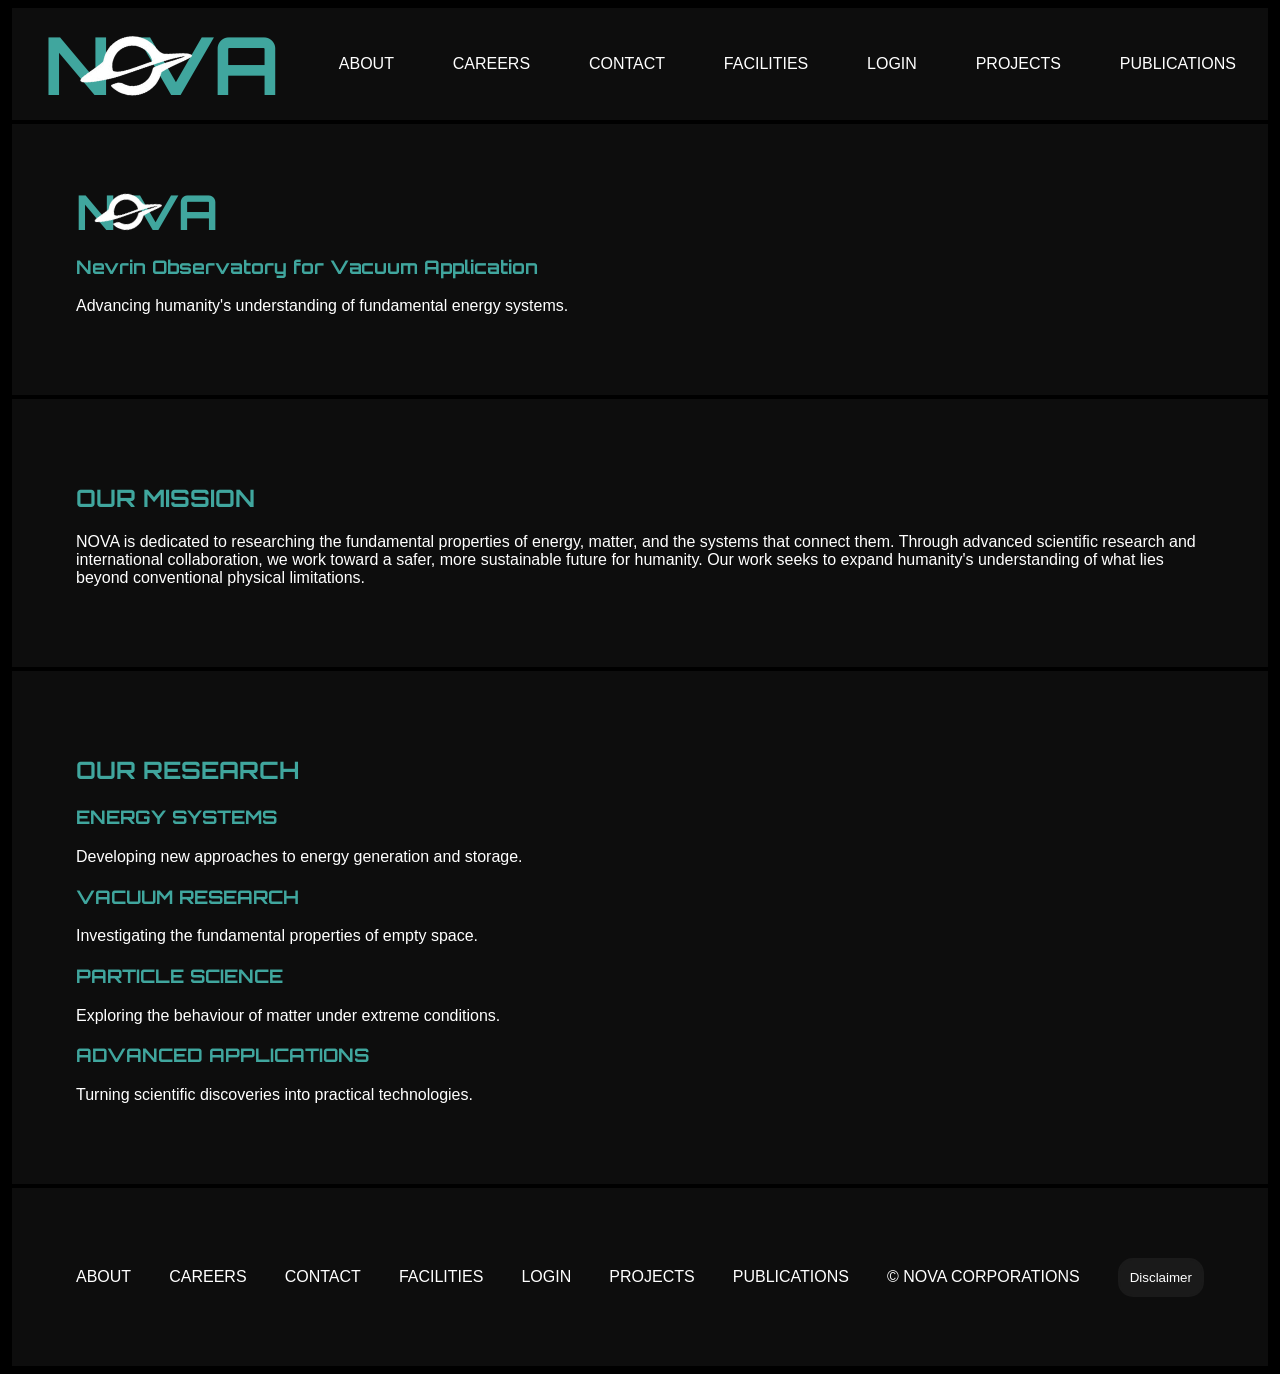
==== index.html @ 0c3ee12c "Refactor div elements to section elements in index.html" ====
<!DOCTYPE html>
<html lang="en">
    <head>
        <meta charset="UTF-8">
        <meta name="viewport" content="width=device-width, initial-scale=1">
        
        <title>NOVA | Nevrin Observatory for Vacuum Application</title>
        
        <link rel="stylesheet" href="style.css">
        <link rel="preconnect" href="https://fonts.googleapis.com">
        <link rel="preconnect" href="https://fonts.gstatic.com" crossorigin>
        <link href="https://fonts.googleapis.com/css2?family=Orbitron:wght@400..900&display=swap" rel="stylesheet">
    </head>
    <body>
        <header>
            <nav id="navbar">
                <a href="index.html">
                    <h1 id="nav-title">
                        <span>N</span>
                        <span class="nav-logo-wrap">
                            <img src="NOVAcorpsLogoWhite.png" alt="NOVA logo">
                        </span>
                        <span>VA</span>
                    </h1>
                </a>
                <a href="about.html">ABOUT</a>
                <a href="careers.html">CAREERS</a>
                <a href="contact.html">CONTACT</a>
                <a href="facilities.html">FACILITIES</a>
                <a href="portal.html">LOGIN</a>
                <a href="projects.html">PROJECTS</a>
                <a href="publications.html">PUBLICATIONS</a>
            </nav>
        </header>
        <main>
            <section id="home-hero">
                <h1 id="hero-title">
                    <span>N</span>
                        <span class="hero-logo-wrap">
                            <img src="NOVAcorpsLogoWhite.png" alt="NOVA logo">
                        </span>
                    <span>VA</span>
                </h1>
                <h3 id="subtitle">Nevrin Observatory for Vacuum Application</h3>
                <p id="slogan">Advancing humanity's understanding of fundamental energy systems.</p>
            </section>

            <section id="mission">
                <a href="about.html"><h2>OUR MISSION</h2></a>
                <p>NOVA is dedicated to researching the fundamental properties of energy, matter, and the systems that connect them. Through advanced scientific research and international collaboration, we work toward a safer, more sustainable future for humanity. Our work seeks to expand humanity's understanding of what lies beyond conventional physical limitations.</p>
            </section>

            <section id="card-backer" class="research">
                <a href="research.html"><h2>OUR RESEARCH</h2></a>
                <div class="cushioning">
                    <div class="card1">
                        <h3>ENERGY SYSTEMS</h3>
                        <p id="card-tag">Developing new approaches to energy generation and storage.</p>
                    </div>
                    <div class="card2">
                        <h3>VACUUM RESEARCH</h3>
                        <p id="card-tag">Investigating the fundamental properties of empty space.</p>
                    </div>
                    <div class="card3">
                        <h3>PARTICLE SCIENCE</h3>
                        <p id="card-tag">Exploring the behaviour of matter under extreme conditions.</p>
                    </div>
                    <div class="card4">
                        <h3>ADVANCED APPLICATIONS</h3>
                        <p id="card-tag">Turning scientific discoveries into practical technologies.</p>
                    </div>
                </div>
            </section>
        </main>
        
        <footer>
            <a href="about.html">ABOUT</a>
            <a href="careers.html">CAREERS</a>
            <a href="contact.html">CONTACT</a>
            <a href="facilities.html">FACILITIES</a>
            <a href="portal.html">LOGIN</a>
            <a href="projects.html">PROJECTS</a>
            <a href="publications.html">PUBLICATIONS</a>

            <p>&#169; NOVA CORPORATIONS</p>
            <button onclick="alert('This project is an Alternate Reality Game (ARG). All characters, events, locations, organizations, and communication channels depicted are entirely fictional and part of a cooperative storytelling experience. This simulation is for entertainment purposes only and does not reflect real-world events or entities. Participation is voluntary. Please do not trespass, harass real-world individuals, or cause property damage.')">Disclaimer</button>
        </footer>
    </body>
</html>
---- style.css ----
body { 
  background-color: #000000; 
} 

#navbar {
  display: flex;
  justify-content: space-between;
  align-items: center;
  padding: 1rem 2rem;
  margin: 4px;
  background-color: #0d0d0d;
}

p {
  font-family: sans-serif;
}

#home-hero, #about-hero {
  color: #FFFFFF;
  background-color: #0d0d0d;
  padding: 64px;
  margin: 4px;
}

h1, h2, h3, h4, h5, h6 {
  color: #40a69e;
  font-family: "Orbitron", sans-serif;
}

#nav-title {
  color: #40a69e;
  background-color: #0d0d0d;
  padding: 0;
  position: relative;
  display: inline-block;
  font-family: "Orbitron", sans-serif;
  font-optical-sizing: auto;
  font-style: normal;
  font-weight: 700;
  font-size: 5rem;
  line-height: 1;
  margin: 0;
}

#hero-title {
  color: #40a69e;
  background-color: #0d0d0d;
  padding: 0;
  position: relative;
  display: inline-block;
  font-family: "Orbitron", sans-serif;
  font-optical-sizing: auto;
  font-style: normal;
  font-weight: 700;
  font-size: 3rem;
  line-height: 1;
  margin: 0;
}

#nav-title .logo-wrap, #hero-title .logo-wrap {
  position: relative;
  display: inline-block;
  width: 0;
  height: 0;
  z-index: 5;
}

#nav-title .nav-logo-wrap img {
  position: absolute;

  /* Sizes the logo */
  width: 125px;
  height: 125px;

  object-fit: contain;

  /* Positions the logo */
  left: 30px;
  top: -18px;

  /* Gives the logo the angled look */
  transform: rotate(10deg);

  z-index: 2;
}

#hero-title .hero-logo-wrap img {
  position: absolute;

  /* Sizes the logo */
  width: 75px;
  height: 75px;

  object-fit: contain;

  /* Positions the logo */
  left: 15px;
  top: -12px;

  /* Gives the logo the angled look */
  transform: rotate(10deg);

  z-index: 2;
}

#subtitle {
  font-family: "Orbitron", sans-serif;
  font-optical-sizing: auto;
  font-style: normal;
}

#history, #mission, #approach, #commitment {
  background-color: #0d0d0d;
  color: #FFFFFF;
  margin: 4px;
  padding: 64px;
}

#card-backer {
  background-color: #0d0d0d;
  color: #FFFFFF;
  margin: 4px;
  padding: 64px;
}

#cushioning {
  display: grid;
  grid-template-columns: repeat(2, 1fr);
  gap: 20px;
}

#card1, #card2, #card3, #card4 {
  background-color: #1a1a1a;
  border: 0px solid #1a1a1a;
  border-radius: 32px;
  color: #FFFFFF;
  margin: 4px;
  padding: 32px;
  width: 512px;
  height: 100px;
}

footer {
  display: flex;
  justify-content: space-between;
  align-items: center;
  
  color: #FFFFFF; 
  background-color: #0d0d0d;

  margin: 4px;
  padding: 64px;
}

footer button {
  color: #FFFFFF;
  border: 2px solid #1a1a1a;
  border-radius: 15px;
  padding: 10px;
  background-color: #1a1a1a;
  font-family: sans-serif;
}

a:link { 
  color: #FFFFFF; 
  font-family: sans-serif;
  text-decoration: none; 
} 

a:visited { 
  color: #E0F3FF;  
  font-family: sans-serif;
  text-decoration: none; 
} 

a:hover { 
  color: #90D5FF;  
  font-family: sans-serif;
  text-decoration: none; 
} 

a:active { 
  color: #D5FFFF;  
  font-family: sans-serif;
  text-decoration: none; 
}
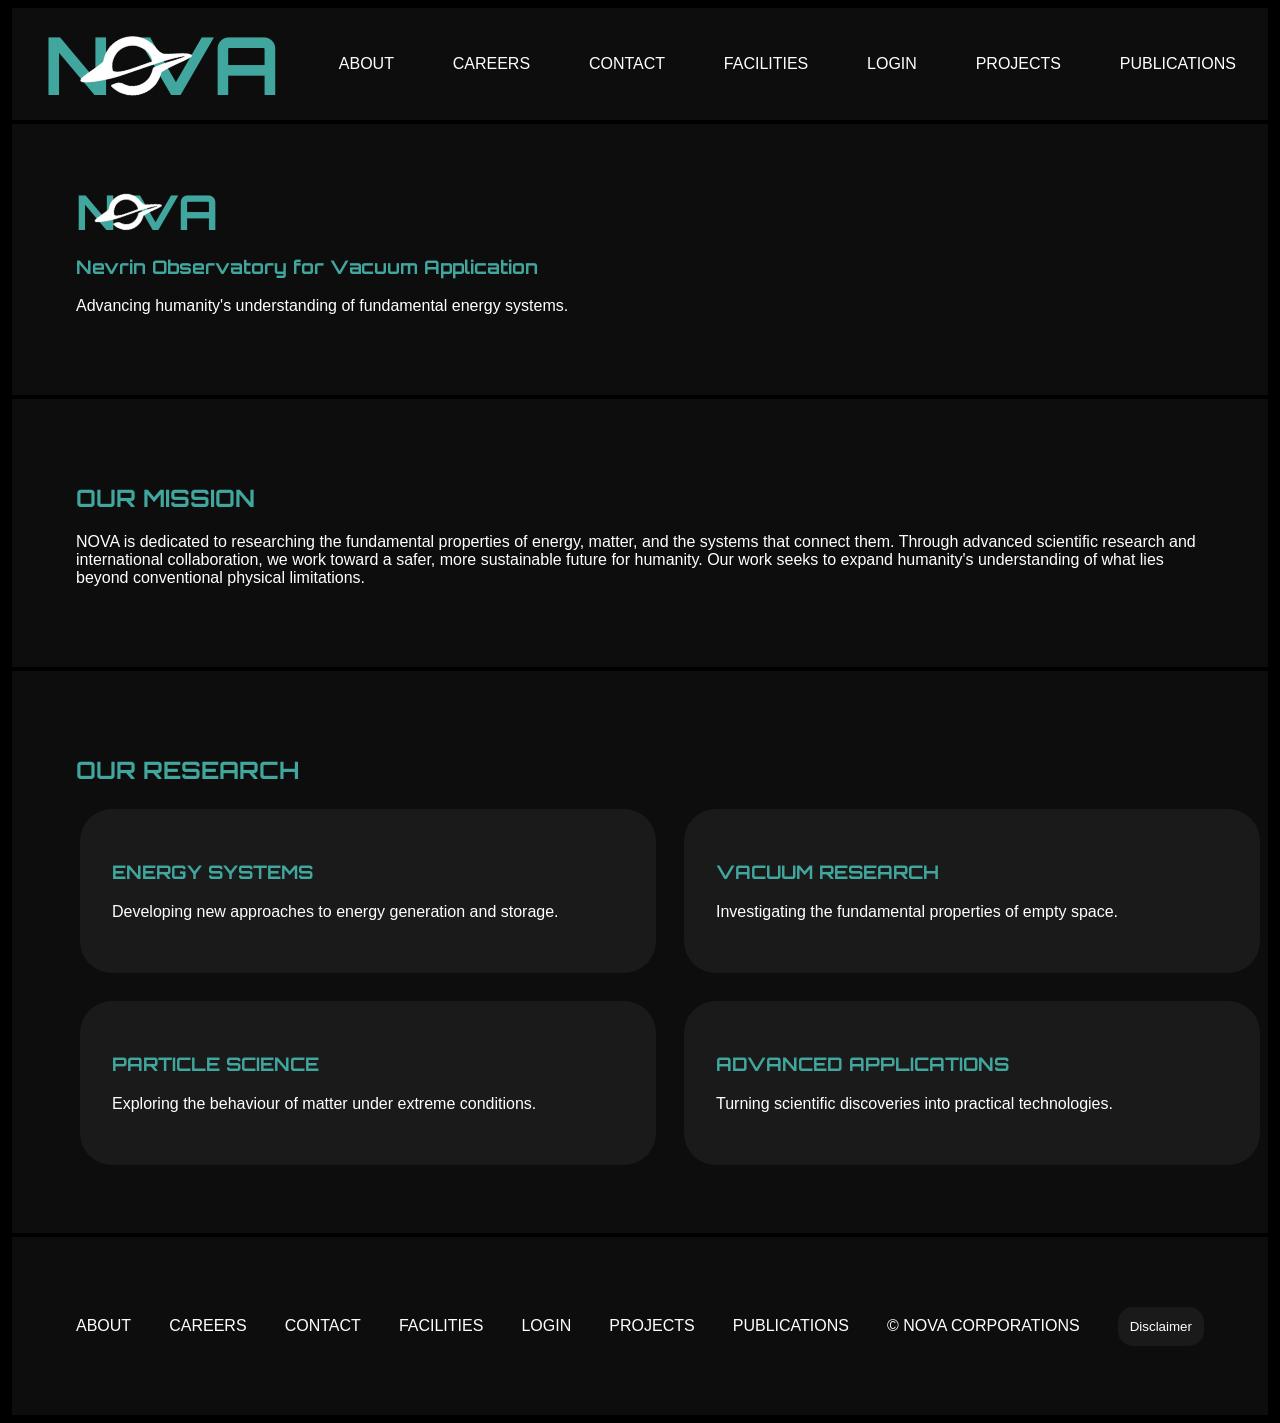
==== commit 833810ec: "Add favicon link to index.html" ====
--- a/index.html
+++ b/index.html
@@ -5,7 +5,8 @@
         <meta name="viewport" content="width=device-width, initial-scale=1">
         
         <title>NOVA | Nevrin Observatory for Vacuum Application</title>
-        
+
+        <link rel="icon" type="image/png" href="NOVAcorpsLogoWhite.png">
         <link rel="stylesheet" href="style.css">
         <link rel="preconnect" href="https://fonts.googleapis.com">
         <link rel="preconnect" href="https://fonts.gstatic.com" crossorigin>
--- a/style.css
+++ b/style.css
@@ -15,7 +15,7 @@
   font-family: sans-serif;
 }
 
-#home-hero, #about-hero {
+#home-hero, #about-hero, #careers-hero, #contact-hero {
   color: #FFFFFF;
   background-color: #0d0d0d;
   padding: 64px;
@@ -123,13 +123,13 @@
   padding: 64px;
 }
 
-#cushioning {
+.cushioning {
   display: grid;
   grid-template-columns: repeat(2, 1fr);
   gap: 20px;
 }
 
-#card1, #card2, #card3, #card4 {
+.card1, .card2, .card3, .card4 {
   background-color: #1a1a1a;
   border: 0px solid #1a1a1a;
   border-radius: 32px;
@@ -138,6 +138,36 @@
   padding: 32px;
   width: 512px;
   height: 100px;
+}
+
+#why-nova {
+  background-color: #0d0d0d;
+  margin: 4px;
+  padding: 64px;
+}
+
+#why-nova p {
+  color: #FFFFFF;
+}
+
+#openings {
+  background-color: #0d0d0d;
+  margin: 4px;
+  padding: 64px;
+}
+
+#openings p {
+  color: #FFFFFF;
+}
+
+#application {
+  background-color: #0d0d0d;
+  margin: 4px;
+  padding: 64px;
+}
+
+#application p {
+  color: #FFFFFF;
 }
 
 footer {
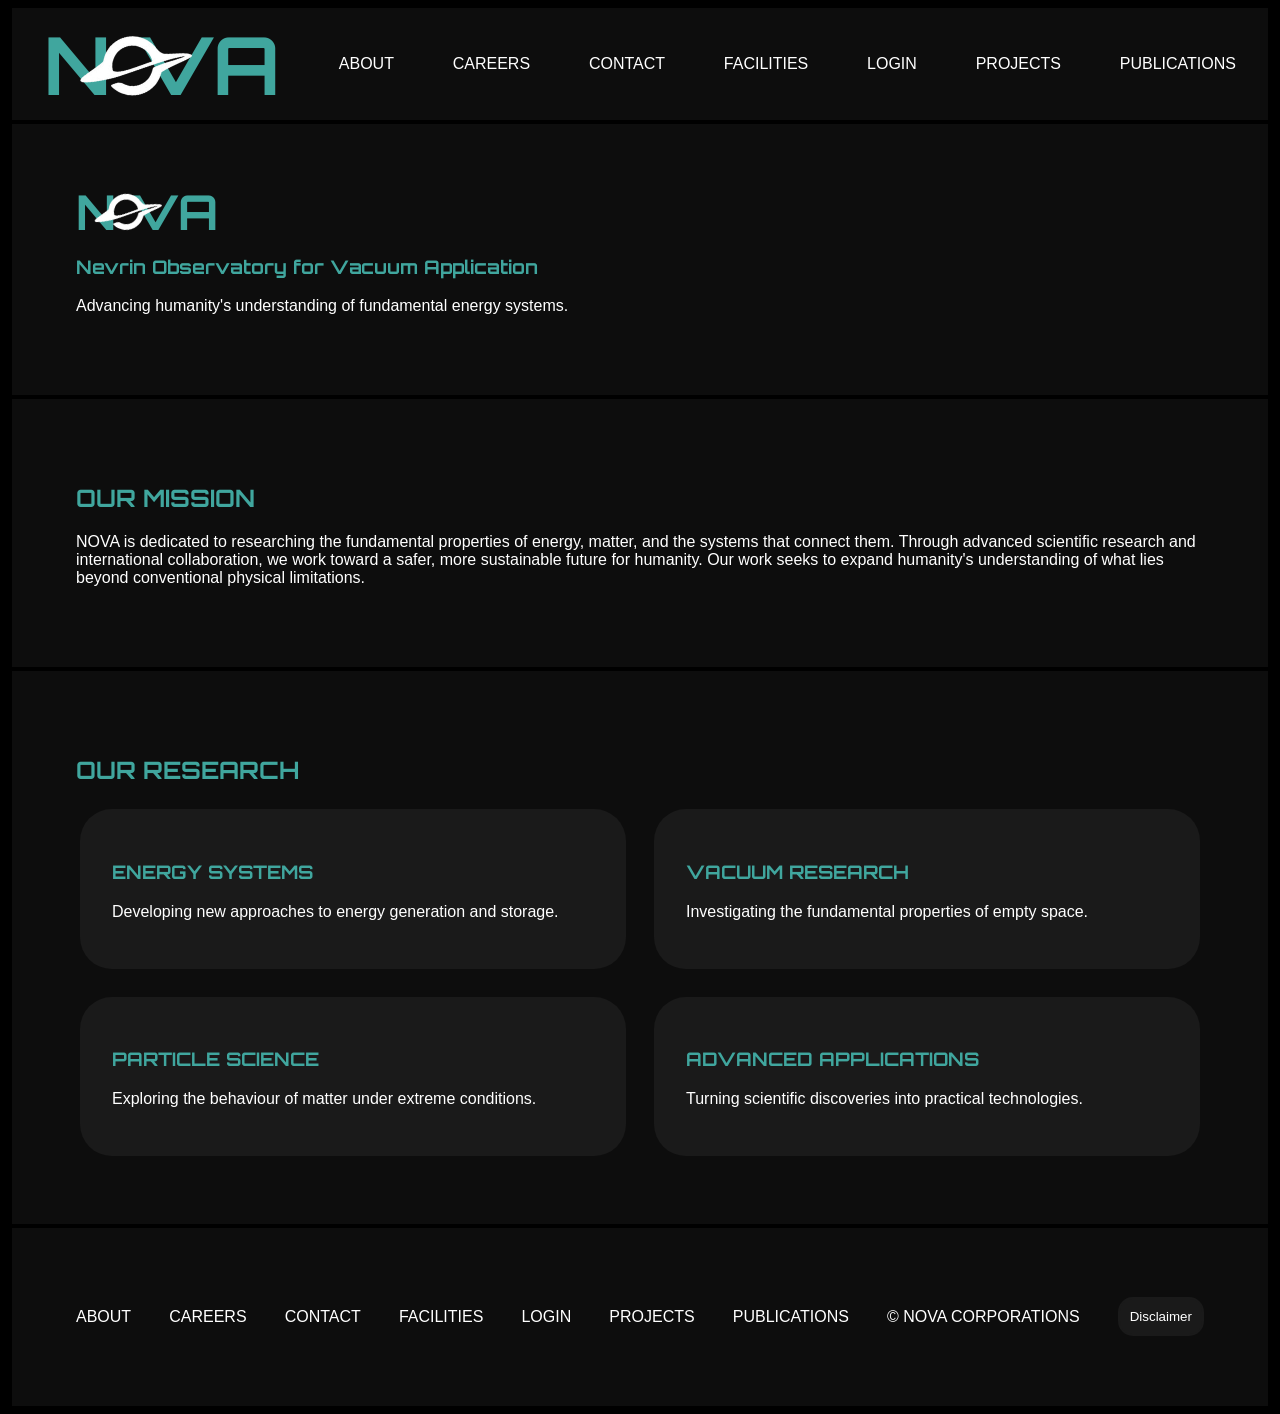
==== commit 0457fa9b: "Remove link from 'OUR RESEARCH' section" ====
--- a/index.html
+++ b/index.html
@@ -6,7 +6,9 @@
         
         <title>NOVA | Nevrin Observatory for Vacuum Application</title>
 
-        <link rel="icon" type="image/png" href="NOVAcorpsLogoWhite.png">
+        <link rel="apple-touch-icon" sizes="180x180" href="apple-touch-icon.png">
+        <link rel="icon" type="image/png" sizes="32x32" href="favicon-32x32.png">
+        <link rel="icon" type="image/png" sizes="16x16" href="favicon-16x16.png">
         <link rel="stylesheet" href="style.css">
         <link rel="preconnect" href="https://fonts.googleapis.com">
         <link rel="preconnect" href="https://fonts.gstatic.com" crossorigin>
@@ -52,7 +54,7 @@
             </section>
 
             <section id="card-backer" class="research">
-                <a href="research.html"><h2>OUR RESEARCH</h2></a>
+                <h2>OUR RESEARCH</h2>
                 <div class="cushioning">
                     <div class="card1">
                         <h3>ENERGY SYSTEMS</h3>
--- a/style.css
+++ b/style.css
@@ -15,7 +15,7 @@
   font-family: sans-serif;
 }
 
-#home-hero, #about-hero, #careers-hero, #contact-hero {
+#home-hero, #about-hero, #careers-hero, #contact-hero, #facilities-hero, #projects-hero {
   color: #FFFFFF;
   background-color: #0d0d0d;
   padding: 64px;
@@ -125,19 +125,44 @@
 
 .cushioning {
   display: grid;
+  grid-template-columns: repeat(2, minmax(0, 1fr));
+  gap: 20px;
+}
+
+.list {
+  display: grid;
+  grid-template-columns: repeat(1, 1fr);
+  gap: 20px;
+}
+
+@media (max-width: 800px) {
+  .cushioning {
+    grid-template-columns: 1fr;
+  }
+}
+
+.card1, .card2, .card3, .card4, .card5 {
+  background-color: #1a1a1a;
+  border-radius: 32px;
+  color: #FFFFFF;
+  margin: 4px;
+  padding: 32px;
+  width: auto;
+  height: auto;
+}
+
+.card1-5, .card2-5, .card3-5, .card4-5 {
+  display: grid;
   grid-template-columns: repeat(2, 1fr);
   gap: 20px;
-}
-
-.card1, .card2, .card3, .card4 {
+
   background-color: #1a1a1a;
-  border: 0px solid #1a1a1a;
   border-radius: 32px;
   color: #FFFFFF;
   margin: 4px;
   padding: 32px;
-  width: 512px;
-  height: 100px;
+  width: auto;
+  height: auto;
 }
 
 #why-nova {
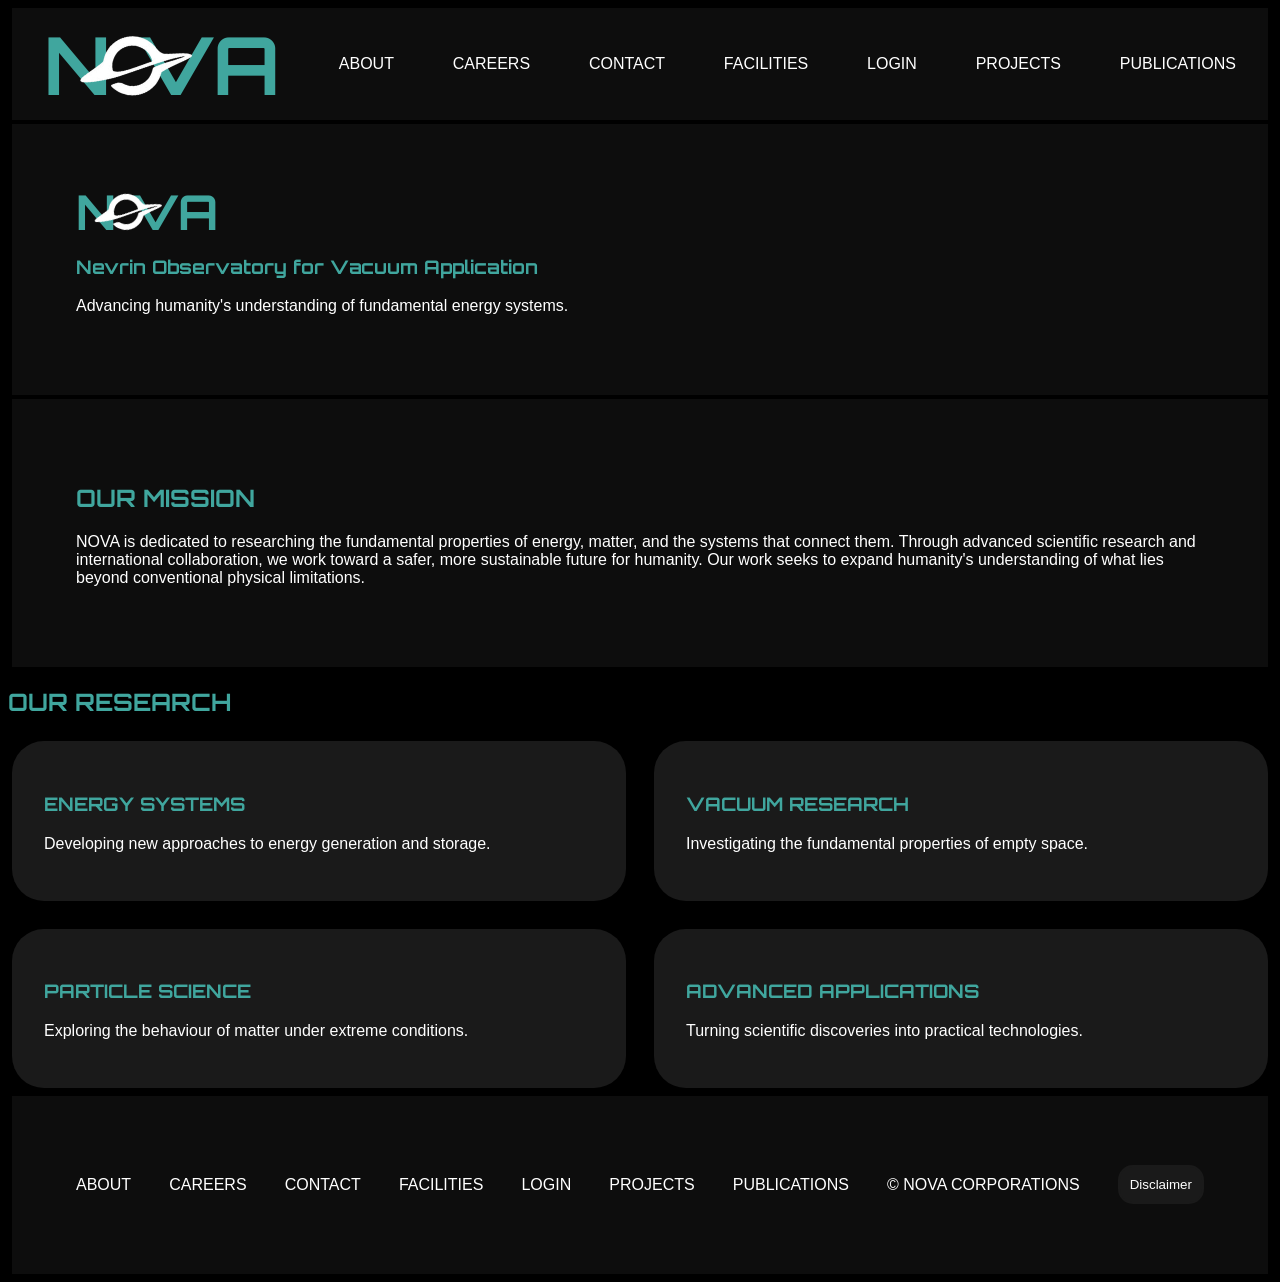
==== commit f80b4b52: "Fix section ID and class attributes in index.html" ====
--- a/index.html
+++ b/index.html
@@ -1,8 +1,26 @@
 <!DOCTYPE html>
 <html lang="en">
     <head>
-        <meta charset="UTF-8">
-        <meta name="viewport" content="width=device-width, initial-scale=1">
+    <meta name="description" content="NOVA explores new approaches to energy, observation, vacuum science, and advanced technology through innovative research and experimentation.">
+      <meta name="keywords" content="NOVA, science, research, technology, energy, vacuum science, particle science, material science">
+      <meta name="author" content="NOVA Corporations">
+      <meta name="robots" content="index, follow">
+      <meta name="language" content="English">
+      <meta name="theme-color" content="#0d0d0d">
+      <meta name="googlebot" content="index, follow">
+      <meta name="referrer" content="strict-origin-when-cross-origin">
+      <meta charset="UTF-8">
+      <meta name="viewport" content="width=device-width, initial-scale=1.0">
+
+      <meta property="og:type" content="website">
+      <meta property="og:title" content="NOVA | Nevrin Observatory for Vacuum Application">
+      <meta property="og:description" content="Exploring new approaches to energy, observation, vacuum science, and advanced technology through innovative research and experimentation.">
+      <meta property="og:image" content="https://jfrgplayz.github.io/NOVAcorps/NOVAcorpsLogoWhite.png">
+      <meta property="og:url" content="https://jfrgplayz.github.io/NOVAcorps/index.html">
+      <meta property="og:site_name" content="NOVA Corporations">
+      <meta property="og:locale" content="en_NZ">
+
+      <link rel="canonical" href="https://jfrgplayz.github.io/NOVAcorps/">
         
         <title>NOVA | Nevrin Observatory for Vacuum Application</title>
 
@@ -53,7 +71,7 @@
                 <p>NOVA is dedicated to researching the fundamental properties of energy, matter, and the systems that connect them. Through advanced scientific research and international collaboration, we work toward a safer, more sustainable future for humanity. Our work seeks to expand humanity's understanding of what lies beyond conventional physical limitations.</p>
             </section>
 
-            <section id="card-backer" class="research">
+            <section class="card-backer" id="research">
                 <h2>OUR RESEARCH</h2>
                 <div class="cushioning">
                     <div class="card1">
--- a/style.css
+++ b/style.css
@@ -15,7 +15,7 @@
   font-family: sans-serif;
 }
 
-#home-hero, #about-hero, #careers-hero, #contact-hero, #facilities-hero, #projects-hero {
+#home-hero, #about-hero, #careers-hero, #contact-hero, #facilities-hero, #projects-hero, #publications-hero {
   color: #FFFFFF;
   background-color: #0d0d0d;
   padding: 64px;
@@ -141,7 +141,7 @@
   }
 }
 
-.card1, .card2, .card3, .card4, .card5 {
+.card1, .card2, .card3, .card4, .card5, .card6 {
   background-color: #1a1a1a;
   border-radius: 32px;
   color: #FFFFFF;
@@ -193,6 +193,17 @@
 
 #application p {
   color: #FFFFFF;
+}
+
+#public-disclaimer {
+  background-color: #0d0d0d;
+  margin: 4px;
+  padding: 64px;
+}
+
+#public-disclaimer p {
+  color: #FFFFFF;
+  text-align: center;
 }
 
 footer {
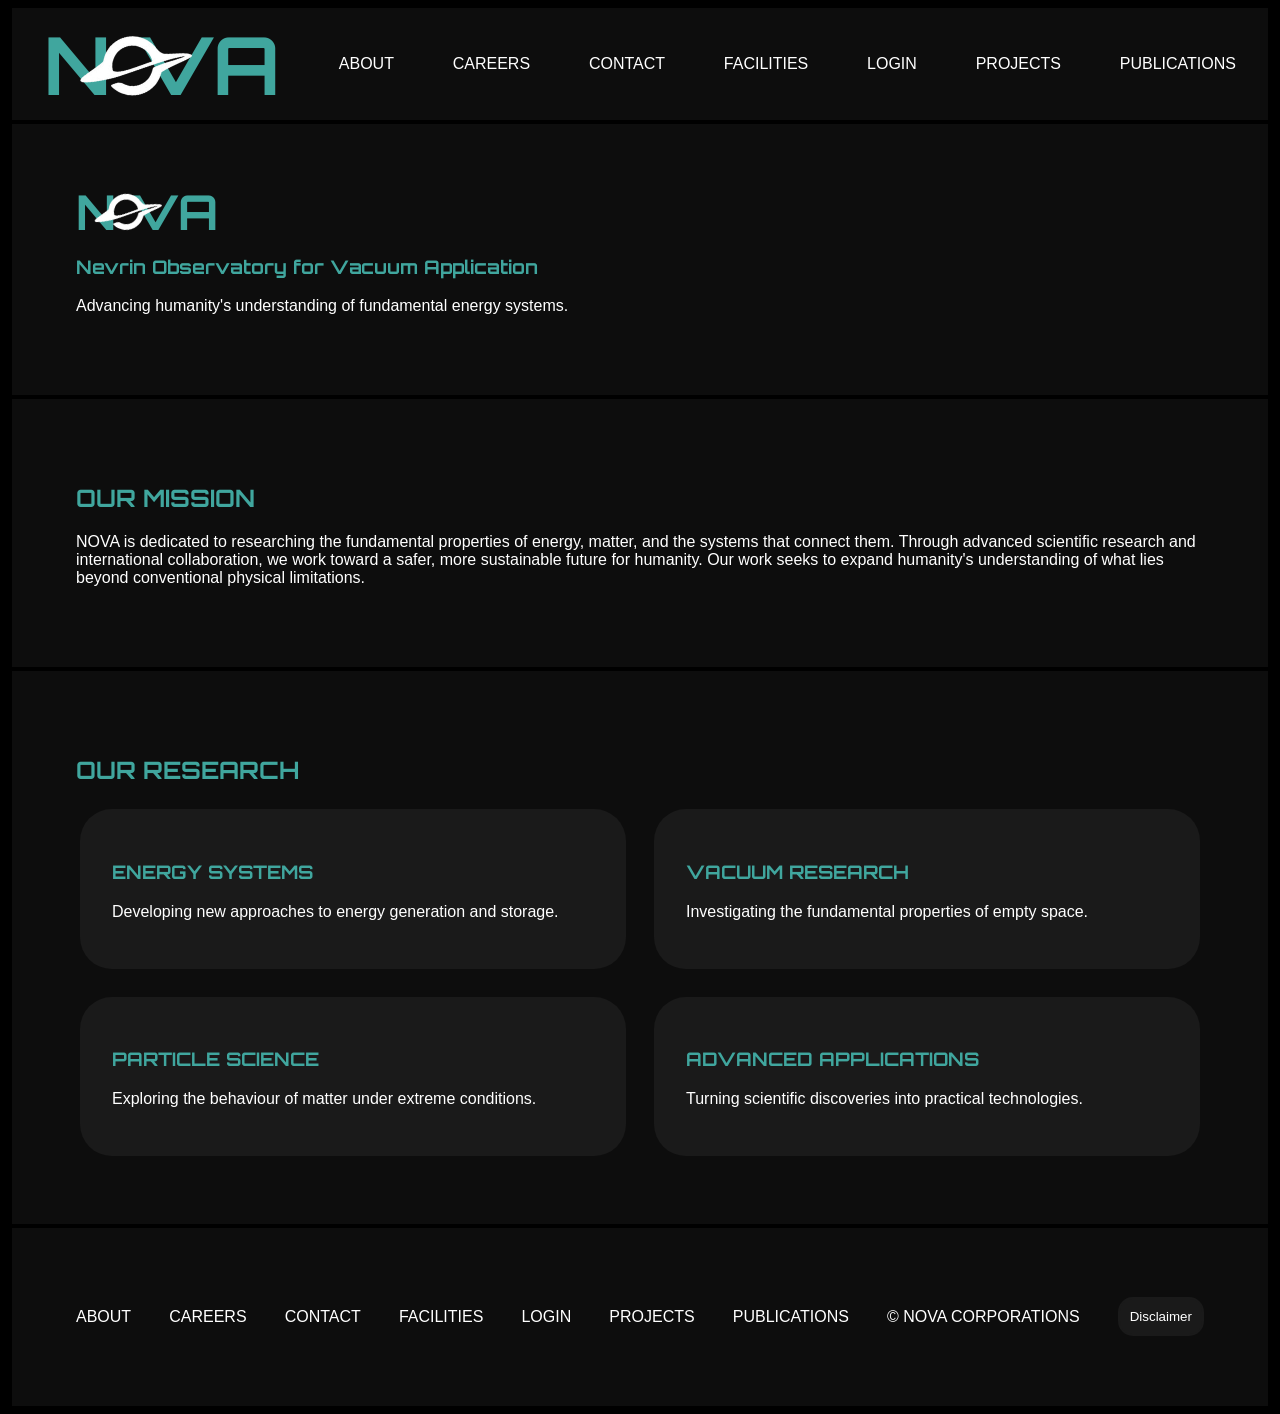
==== commit 1cb40b01: "Update meta tags and content in index.html" ====
--- a/index.html
+++ b/index.html
@@ -1,26 +1,26 @@
 <!DOCTYPE html>
 <html lang="en">
     <head>
-    <meta name="description" content="NOVA explores new approaches to energy, observation, vacuum science, and advanced technology through innovative research and experimentation.">
-      <meta name="keywords" content="NOVA, science, research, technology, energy, vacuum science, particle science, material science">
-      <meta name="author" content="NOVA Corporations">
-      <meta name="robots" content="index, follow">
-      <meta name="language" content="English">
-      <meta name="theme-color" content="#0d0d0d">
-      <meta name="googlebot" content="index, follow">
-      <meta name="referrer" content="strict-origin-when-cross-origin">
-      <meta charset="UTF-8">
-      <meta name="viewport" content="width=device-width, initial-scale=1.0">
+        <meta name="description" content="NOVA explores new approaches to energy, observation, vacuum science, and advanced technology through innovative research and experimentation.">
+        <meta name="keywords" content="NOVA, science, research, technology, energy, vacuum science, particle science, material science">
+        <meta name="author" content="NOVA Corporations">
+        <meta name="robots" content="index, follow">
+        <meta name="language" content="English">
+        <meta name="theme-color" content="#0d0d0d">
+        <meta name="googlebot" content="index, follow">
+        <meta name="referrer" content="strict-origin-when-cross-origin">
+        <meta charset="UTF-8">
+        <meta name="viewport" content="width=device-width, initial-scale=1.0">
 
-      <meta property="og:type" content="website">
-      <meta property="og:title" content="NOVA | Nevrin Observatory for Vacuum Application">
-      <meta property="og:description" content="Exploring new approaches to energy, observation, vacuum science, and advanced technology through innovative research and experimentation.">
-      <meta property="og:image" content="https://jfrgplayz.github.io/NOVAcorps/NOVAcorpsLogoWhite.png">
-      <meta property="og:url" content="https://jfrgplayz.github.io/NOVAcorps/index.html">
-      <meta property="og:site_name" content="NOVA Corporations">
-      <meta property="og:locale" content="en_NZ">
+        <meta property="og:type" content="website">
+        <meta property="og:title" content="NOVA | Nevrin Observatory for Vacuum Application">
+        <meta property="og:description" content="Exploring new approaches to energy, observation, vacuum science, and advanced technology through innovative research and experimentation.">
+        <meta property="og:image" content="https://jfrgplayz.github.io/NOVAcorps/NOVAcorpsLogoWhite.png">
+        <meta property="og:url" content="https://jfrgplayz.github.io/NOVAcorps/index.html">
+        <meta property="og:site_name" content="NOVA Corporations">
+        <meta property="og:locale" content="en_NZ">
 
-      <link rel="canonical" href="https://jfrgplayz.github.io/NOVAcorps/">
+        <link rel="canonical" href="https://jfrgplayz.github.io/NOVAcorps/">
         
         <title>NOVA | Nevrin Observatory for Vacuum Application</title>
 
@@ -76,19 +76,19 @@
                 <div class="cushioning">
                     <div class="card1">
                         <h3>ENERGY SYSTEMS</h3>
-                        <p id="card-tag">Developing new approaches to energy generation and storage.</p>
+                        <p>Developing new approaches to energy generation and storage.</p>
                     </div>
                     <div class="card2">
                         <h3>VACUUM RESEARCH</h3>
-                        <p id="card-tag">Investigating the fundamental properties of empty space.</p>
+                        <p>Investigating the fundamental properties of empty space.</p>
                     </div>
                     <div class="card3">
                         <h3>PARTICLE SCIENCE</h3>
-                        <p id="card-tag">Exploring the behaviour of matter under extreme conditions.</p>
+                        <p>Exploring the behaviour of matter under extreme conditions.</p>
                     </div>
                     <div class="card4">
                         <h3>ADVANCED APPLICATIONS</h3>
-                        <p id="card-tag">Turning scientific discoveries into practical technologies.</p>
+                        <p>Turning scientific discoveries into practical technologies.</p>
                     </div>
                 </div>
             </section>
--- a/style.css
+++ b/style.css
@@ -116,7 +116,7 @@
   padding: 64px;
 }
 
-#card-backer {
+.card-backer {
   background-color: #0d0d0d;
   color: #FFFFFF;
   margin: 4px;
@@ -195,6 +195,60 @@
   color: #FFFFFF;
 }
 
+#application form {
+    display: flex;
+    flex-direction: column;
+    gap: 0.75rem;
+    max-width: 700px;
+    margin: 2rem auto 0;
+}
+
+#application label {
+    font-family: "Orbitron", sans-serif;
+    color: #40a69e;
+    margin-top: 1rem;
+}
+
+#application input,
+#application select,
+#application textarea {
+    width: 100%;
+    box-sizing: border-box;
+    background: #111;
+    color: white;
+    border: 1px solid #333;
+    padding: 0.9rem;
+    font-family: sans-serif;
+    font-size: 1rem;
+    outline: none;
+}
+
+#application input:focus,
+#application select:focus,
+#application textarea:focus {
+    border-color: #40a69e;
+}
+
+#application textarea {
+    resize: vertical;
+}
+
+#application button {
+    margin-top: 1rem;
+    padding: 1rem;
+    background: #40a69e;
+    color: #000;
+    border: none;
+    font-family: "Orbitron", sans-serif;
+    font-weight: bold;
+    cursor: pointer;
+    transition: 0.2s ease;
+}
+
+#application button:hover {
+    background: white;
+}
+
 #public-disclaimer {
   background-color: #0d0d0d;
   margin: 4px;
@@ -204,6 +258,49 @@
 #public-disclaimer p {
   color: #FFFFFF;
   text-align: center;
+}
+
+.contact-label {
+  display: block;
+  margin-top: 1.5rem;
+  font-family: "Orbitron", sans-serif;
+  font-size: 0.75rem;
+  letter-spacing: 0.1rem;
+  color: #40a69e;
+}
+
+.contact-link {
+  display: inline-block;
+  margin-top: 1rem;
+  text-decoration: none;
+}
+
+#contact-office {
+  background-color: #0d0d0d;
+  color: #FFFFFF;
+  margin: 4px;
+  padding: 64px;
+}
+
+.contact-office-content {
+  background-color: #1a1a1a;
+  border-radius: 32px;
+  color: #FFFFFF;
+  margin: 4px;
+  padding: 32px;
+  width: auto;
+  height: auto;
+}
+
+.contact-office-content h2,
+.contact-office-content h3 {
+  font-family: "Orbitron", sans-serif;
+  color: #40a69e;
+}
+
+.contact-office-content p {
+  max-width: 750px;
+  line-height: 1.7;
 }
 
 footer {
